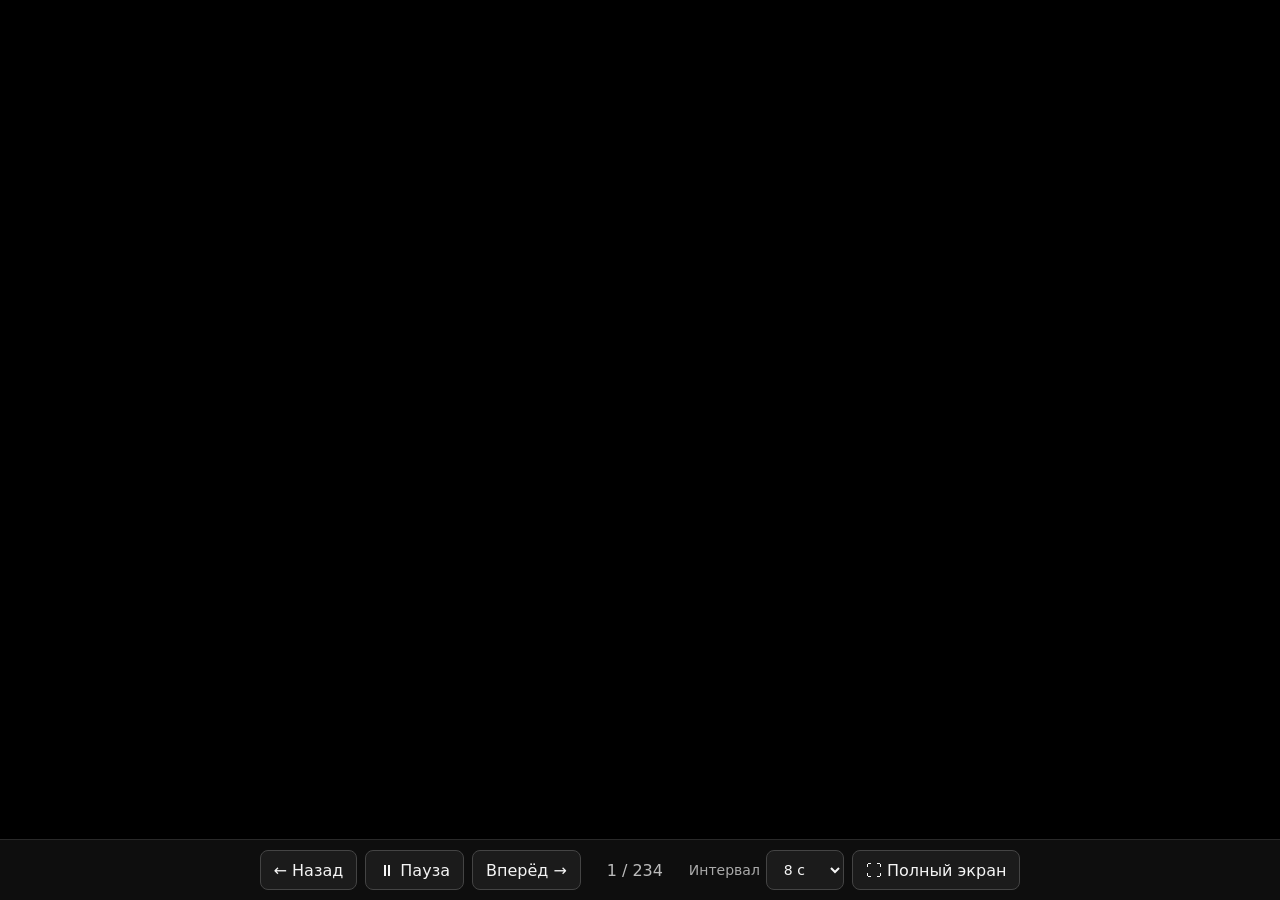
==== albums/apologetika/index.html @ adff9551 "Initial Apologetika diafilm" ====
<!doctype html>
<html lang="ru">
<head>
  <meta charset="utf-8">
  <meta name="viewport" content="width=device-width,initial-scale=1,viewport-fit=cover">
  <meta name="color-scheme" content="dark">
  <title>Диафильм</title>
  <link rel="stylesheet" href="../../style.css">
</head>
<body>
  <div id="viewer" class="viewer">
    <div class="stage">
      <img id="slide" alt="">
      <div id="loading" class="loading">Загрузка…</div>
      <div id="error" class="error" hidden></div>
    </div>
    <div class="controls" aria-label="Управление диафильмом">
      <button id="prev" type="button">← Назад</button>
      <button id="play" type="button">▶ Пуск</button>
      <button id="next" type="button">Вперёд →</button>
      <span id="counter" class="counter">— / —</span>
      <label>Интервал
        <select id="interval" aria-label="Интервал">
          <option value="3">3 с</option>
          <option value="5">5 с</option>
          <option value="8" selected>8 с</option>
          <option value="10">10 с</option>
          <option value="15">15 с</option>
          <option value="20">20 с</option>
          <option value="30">30 с</option>
        </select>
      </label>
      <button id="fullscreen" type="button">⛶ Полный экран</button>
    </div>
  </div>
  <h1 id="album-title" hidden>Диафильм</h1>
  <script src="../../player.js"></script>
</body>
</html>
---- style.css ----
* { box-sizing: border-box; }
:root {
  font-family: system-ui, -apple-system, Segoe UI, Roboto, Arial, sans-serif;
  color: #f5f5f5;
  background: #080808;
}
html, body { margin: 0; min-height: 100%; background: #080808; color: #f5f5f5; }
body { min-height: 100vh; }

.home {
  width: min(900px, 92vw);
  margin: 0 auto;
  padding: 48px 0;
}
.home h1 { margin: 0 0 8px; font-size: clamp(28px, 5vw, 44px); }
.home p { color: #aaa; margin: 0 0 28px; }
.album-list { display: grid; gap: 12px; }
.album-card {
  display: flex; justify-content: space-between; align-items: center; gap: 16px;
  padding: 18px 20px; border: 1px solid #2b2b2b; border-radius: 12px;
  background: #111; color: inherit; text-decoration: none;
}
.album-card:hover { background: #181818; }
.album-card span { color: #999; white-space: nowrap; }

.viewer {
  height: 100vh; width: 100vw; overflow: hidden; position: relative;
  display: grid; grid-template-rows: 1fr auto; background: #000;
}
.stage {
  min-height: 0; display: flex; align-items: center; justify-content: center;
  overflow: hidden; background: #000; position: relative;
}
.stage img {
  width: 100%; height: 100%; object-fit: contain; display: block;
  user-select: none; -webkit-user-drag: none;
}
.loading, .error {
  position: absolute; inset: 0; display: flex; align-items: center; justify-content: center;
  padding: 24px; text-align: center; color: #ccc; background: #000;
}
.error { color: #ffb4b4; }

.controls {
  display: flex; align-items: center; justify-content: center; gap: 8px;
  flex-wrap: wrap; padding: 10px max(10px, env(safe-area-inset-right)) calc(10px + env(safe-area-inset-bottom)) max(10px, env(safe-area-inset-left));
  background: rgba(15,15,15,.96); border-top: 1px solid #292929;
}
.controls button, .controls select {
  height: 40px; border: 1px solid #444; border-radius: 8px;
  background: #1b1b1b; color: #f5f5f5; font: inherit; padding: 0 13px;
}
.controls button { cursor: pointer; }
.controls button:hover { background: #292929; }
.controls .counter { min-width: 92px; text-align: center; color: #bbb; font-variant-numeric: tabular-nums; }
.controls label { color: #aaa; font-size: 14px; display: flex; align-items: center; gap: 6px; }

.viewer.hide-controls { grid-template-rows: 1fr 0; }
.viewer.hide-controls .controls { opacity: 0; pointer-events: none; overflow: hidden; padding: 0; border: 0; }
.controls { transition: opacity .2s ease; }

@media (max-width: 650px) {
  .controls button, .controls select { height: 38px; padding: 0 10px; }
  .controls { gap: 6px; }
}
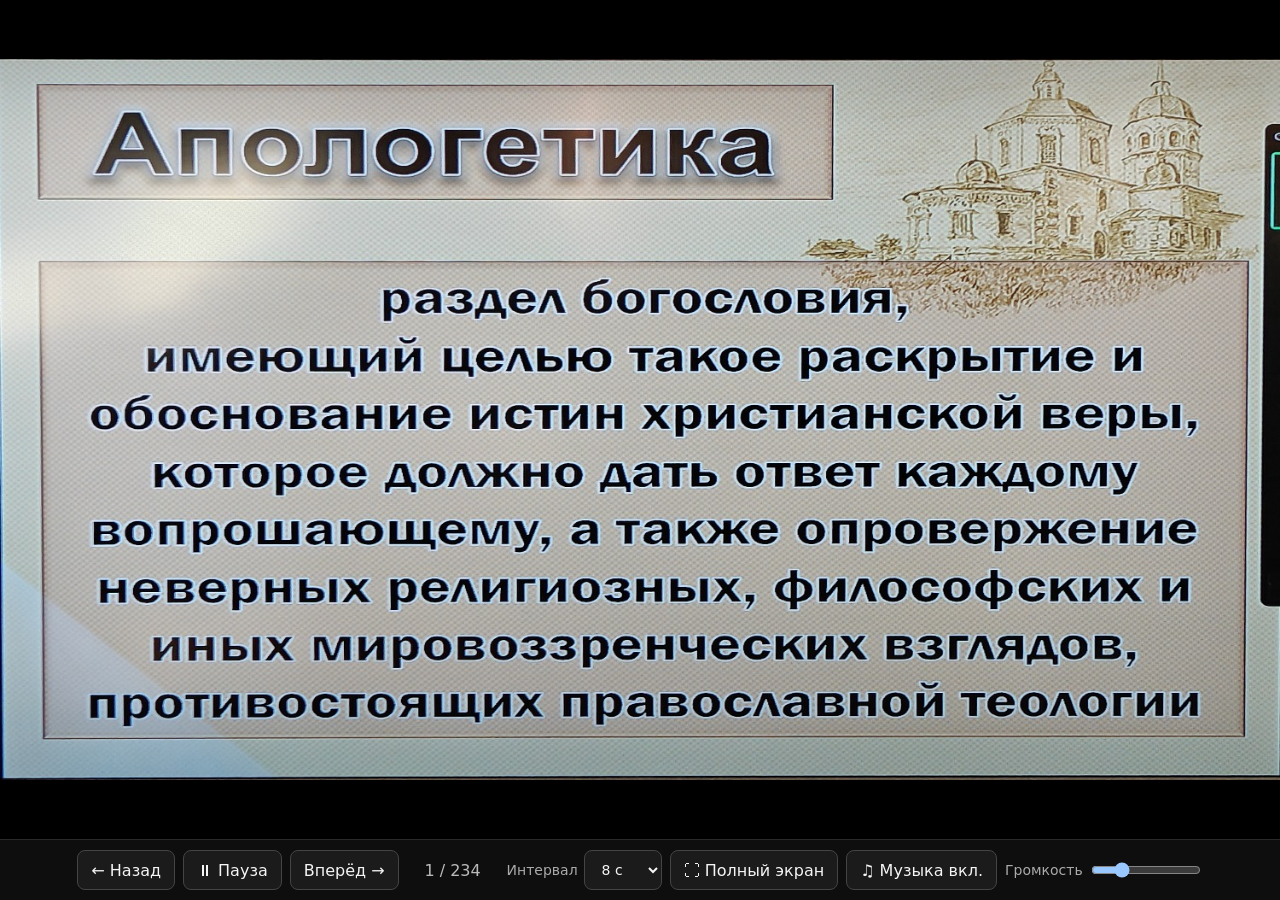
==== commit b60fab62: "Force refresh slideshow player" ====
--- a/albums/apologetika/index.html
+++ b/albums/apologetika/index.html
@@ -34,6 +34,6 @@
     </div>
   </div>
   <h1 id="album-title" hidden>Диафильм</h1>
-  <script src="../../player.js"></script>
+  <script src="../../player.js?v=20260913-1"></script>
 </body>
 </html>
--- a/style.css
+++ b/style.css
@@ -63,3 +63,13 @@
   .controls button, .controls select { height: 38px; padding: 0 10px; }
   .controls { gap: 6px; }
 }
+
+.loading[hidden],
+.error[hidden] {
+  display: none !important;
+}
+
+.controls input[type="range"] {
+  width: 110px;
+  vertical-align: middle;
+}
